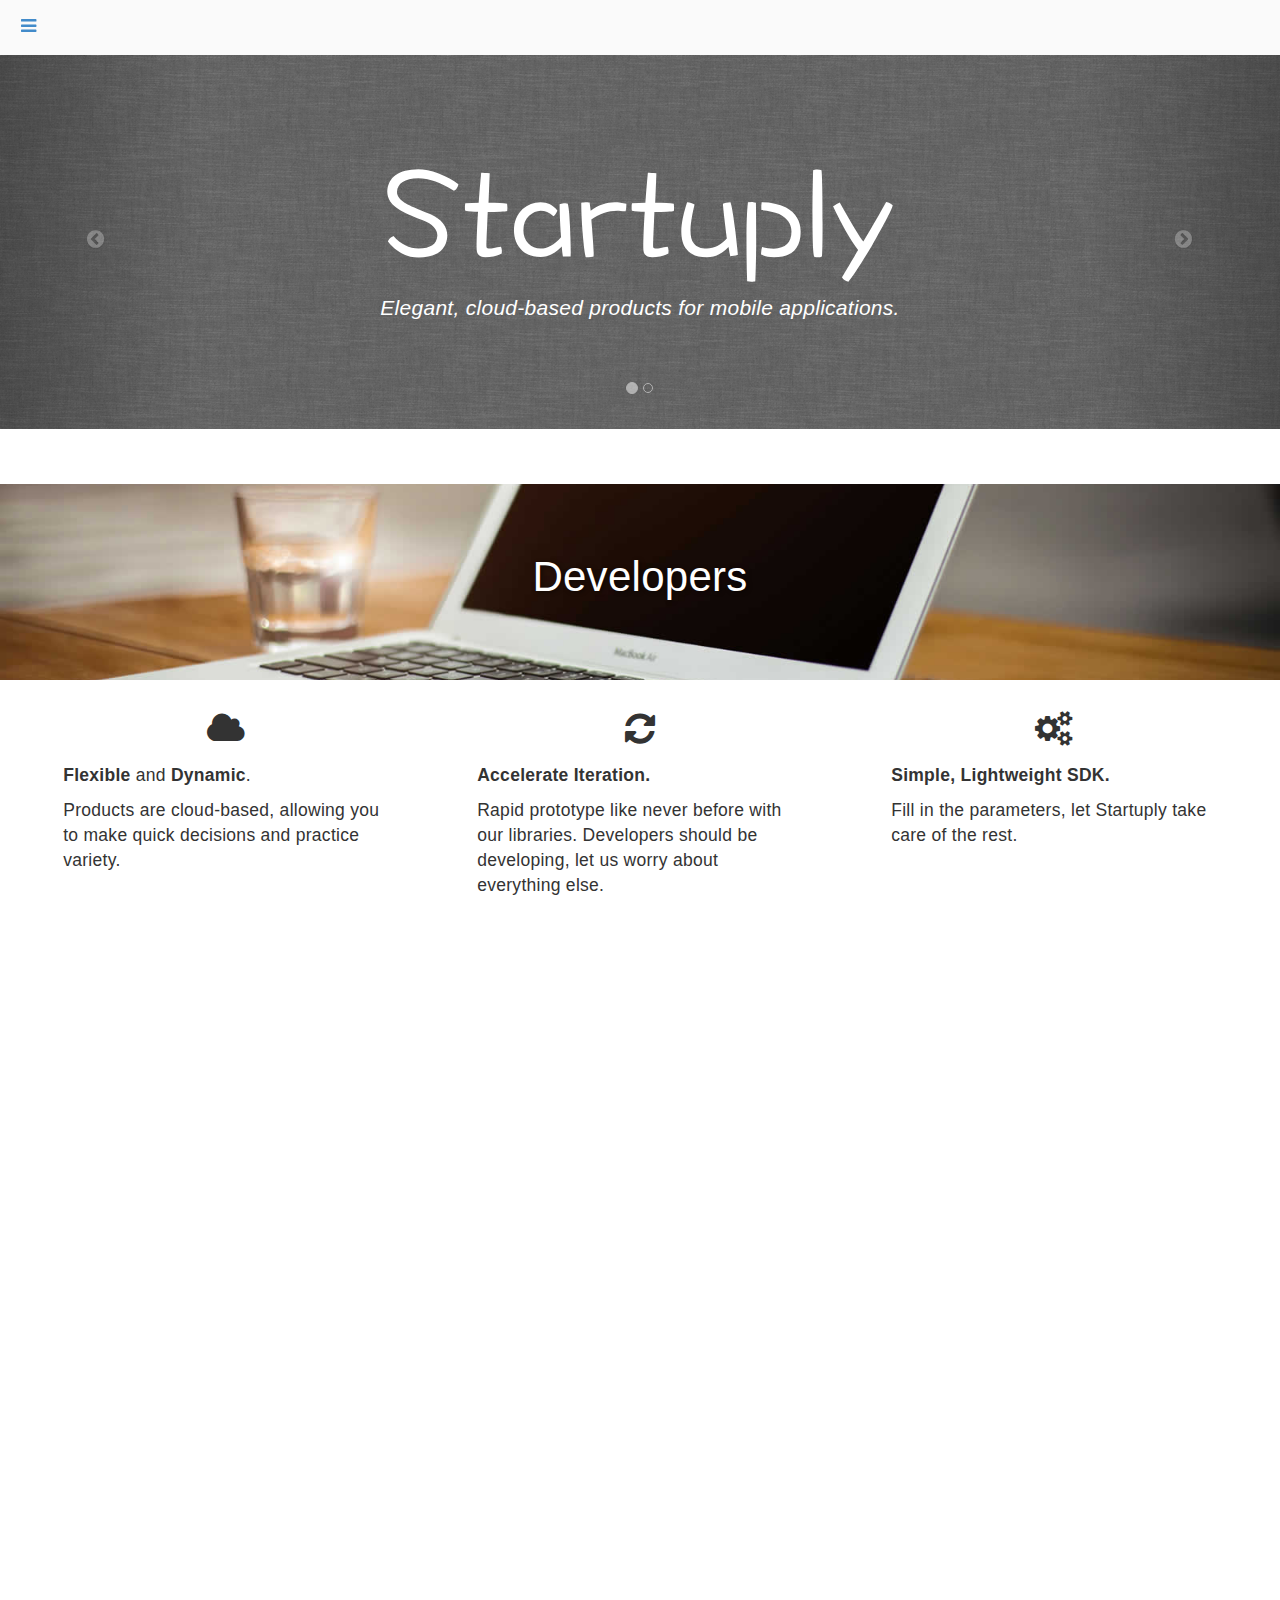
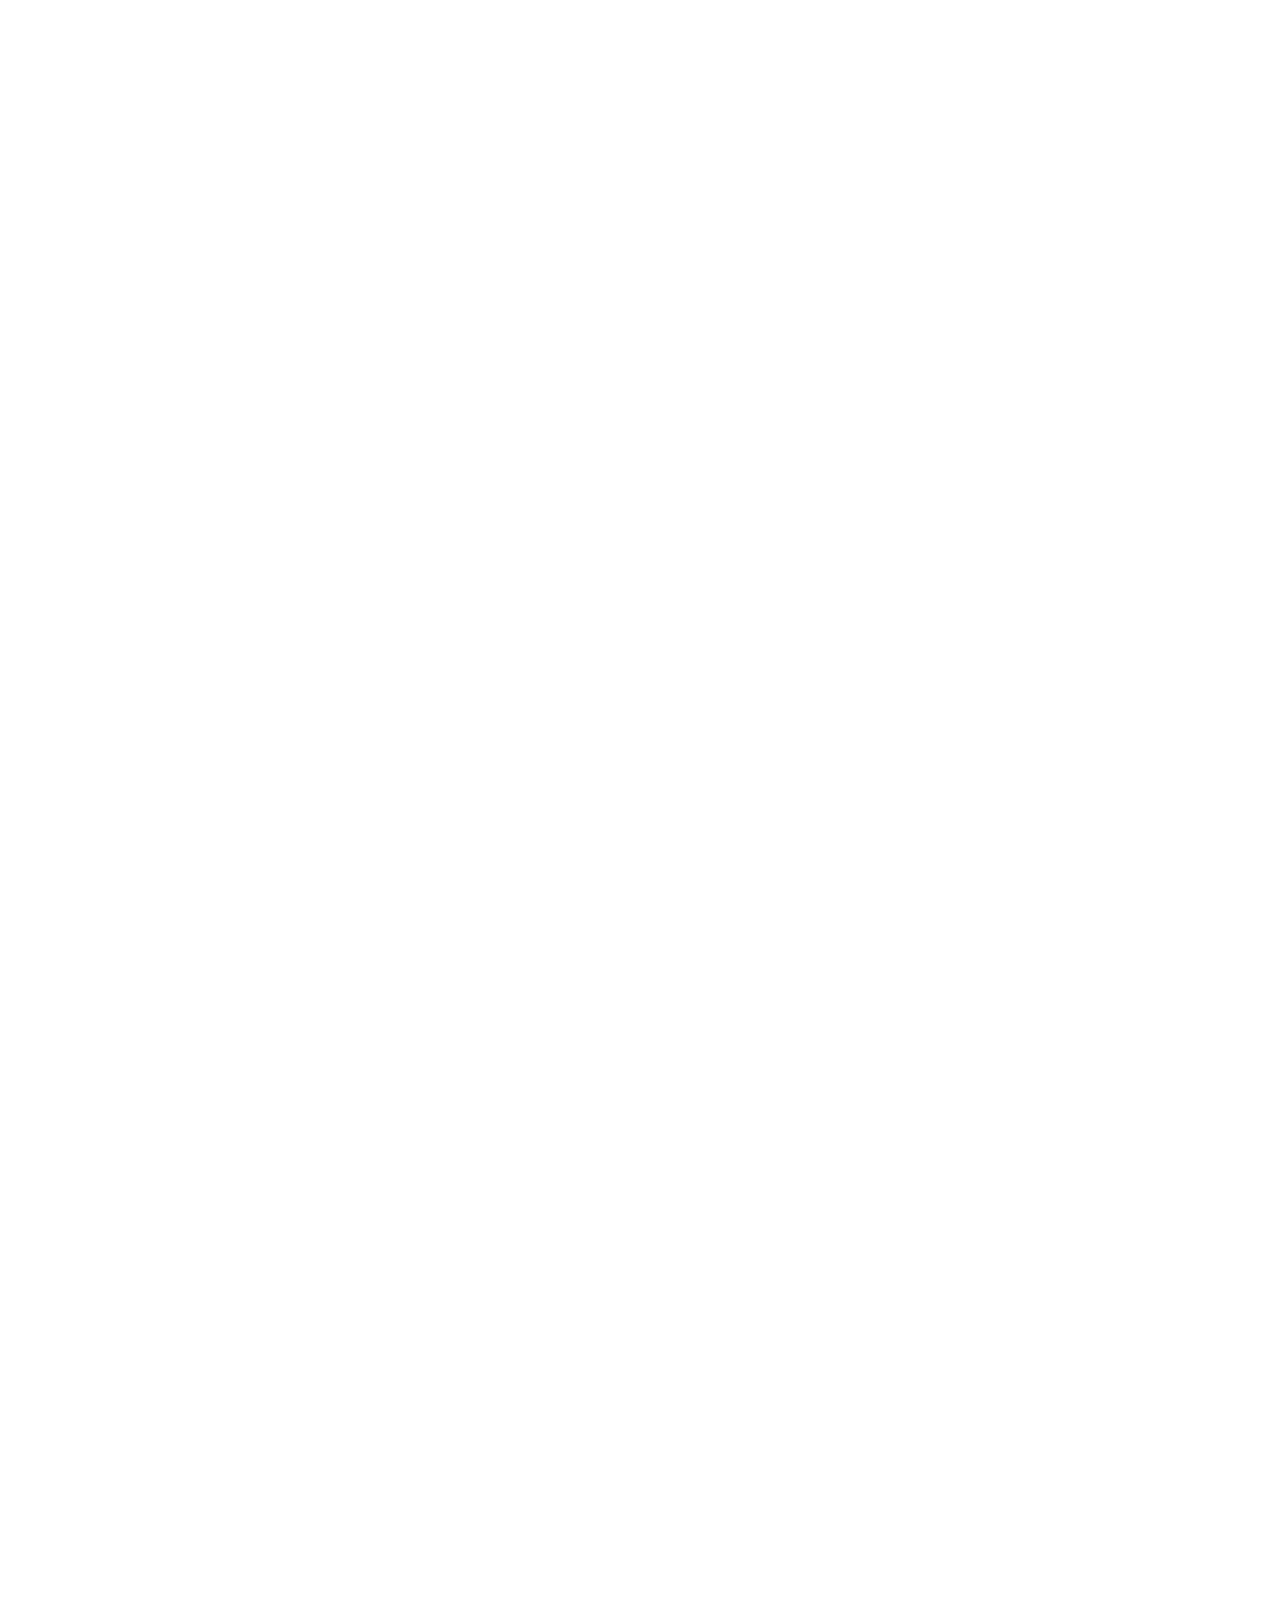
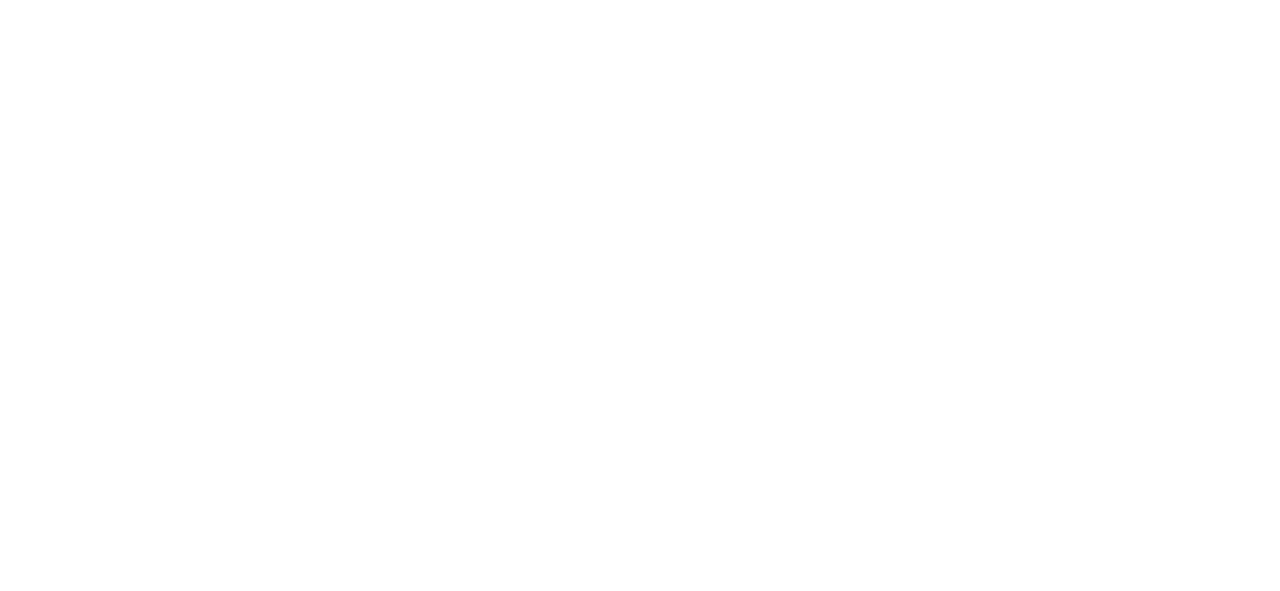
==== index.html @ 739a4296 "Initial commit, Revised for portfolio use" ====
<!DOCTYPE html>
<html lang="en">
	<head>
		<meta charset="utf-8">
		<meta name="viewport" content="width=device-width, initial-scale=1">

		<title>startup</title>

		<link rel="icon" type="image/vnd.microsoft.icon" href="favicon.ico" />

		<!-- Bootstrap core CSS -->
		<link href="css/bootstrap.css" rel="stylesheet">

		<!-- Add custom CSS here -->
		<link href="font-awesome/css/font-awesome.min.css" rel="stylesheet">
		<link href="css/stylish-portfolio.css" rel="stylesheet">
	</head>
	<body>
		<div id="top"></div>
		<!-- Full Page Image Header Area -->
		<div class="navbar navbar-default navbar-fixed-top">
			<!-- Side Menu -->
			<a id="menu-toggle" href="#" class="btn btn-primary btn-lg toggle"><i class="fa fa-bars"></i></a>
			
			<div id="sidebar-wrapper">	
				<ul class="sidebar-nav">
					
					<a id="menu-close" href="#" class="btn btn-default btn-lg pull-right toggle"><i class="fa fa-times"></i></a>
					
					<li class="sidebar-brand"><a href="#">Startuply</a></li>
					
					<li><a href="#top"><i class="fa fa-home fa-2x"></i></a></li>
					<li><a href="#developers">Developers</a></li>
					<li><a href="#musicians">Professionals</a></li>
					<li><a href="#users">End-users</a></li>
					<li><a href="#howitworks">How it works</a></li>
					<li><a href="#portfolio">Contact</a></li>
					
				</ul>
				
			</div>
			<!-- /Side Menu -->
			
			
		</div>
		<!-- /Full Page Image Header Area -->
		
		<div id="acarousel" class="carousel slide" data-ride="carousel" data-interval="45500">

			<ol class="carousel-indicators">
				<li data-target="#acarousel" data-slide-to="0" class="active"></li>
				<li data-target="#acarousel" data-slide-to="1"></li>
				<!-- <li data-target="#acarousel" data-slide-to="2"></li> -->
			</ol>



			<div class="carousel-inner">


				<div class="item active">
					<div class="aslide container">
						<div class="col-sm-12 text">
							<p>
								<img src="resources/images/stock/startuply.svg" alt="" width="50%">
								<span>Elegant, cloud-based products for mobile applications.</span>
							</p>
						</div>
					</div>
				</div>

				<div class="item">
					<div class="aslide container">
						<div class="col-sm-4 text">
							<p>Take your in-app product to the next level with a lightweight SDK that keeps you the developer and your users in mind.</p>
						</div>
						<div class="col-sm-8 image">
							<img src="resources/images/stock/medium3.jpg" alt="">
						</div>
					</div>
				</div>
				<!--
				<div class="item">
					<div class="aslide container">
						<div class="col-sm-4 text">
							<p>Finally - a way to discover, share, and track your favorite music in your favorite apps.</p>
						</div>
						<div class="col-sm-8 image">
							<img src="resources/images/monsters2_autumnary-sm.png" alt="">
						</div>
					</div>
				</div>
				-->

			</div>
			

			<a class="carousel-control left" href="#acarousel" data-slide="prev">
				<i class="fa fa-chevron-circle-left"></i>
			</a>

			<a class="carousel-control right" href="#acarousel" data-slide="next">
				<i class="fa fa-chevron-circle-right"></i>
			</a>

		</div>

		<div style="width:100%;height:55px;"></div>

		<!-- Developers -->
		<div id="developers" class="intro">
			<div class="container">
					
				<!-- TOP -->

				<div class="col-md-12 rs-top">
					<h2>Developers</h2>
				</div>

			</div>
		</div>
		<!-- /Developers -->

		<div class="spacer">
			<div class="container">
				<div class="col-md-12 rs-bottom">
					<ul>
						<li class="col-md-4">
							<i class="fa fa-cloud text-center"></i>
							<p><strong>Flexible</strong> and <strong>Dynamic</strong>.</p>
							<p>Products are cloud-based, allowing you to make quick decisions and practice variety.</p>
						</li>
						<li class="col-md-4">
							<i class="fa fa-refresh fa-spin text-center"></i>
							<p><strong>Accelerate Iteration.</strong></p>
							<p>Rapid prototype like never before with our libraries. Developers should be developing, let us worry about everything else.</p>
						</li>
						<li class="col-md-4">
							<i class="fa fa-cogs text-center"></i>
							<p><strong>Simple, Lightweight SDK.</strong></p>
							<p>Fill in the parameters, let Startuply take care of the rest.</p>
						</li>
					</ul>
				</div>
			</div>
		</div>

		<!-- Musicians -->
		<div id="musicians" class="musicians">
			<div class="container">

				<!-- TOP -->

				<div class="col-sm-12 rs-top">
					<h2>Professionals</h2>
				</div>
			</div>
		</div>
		<!-- /Musicians -->

		<div class="spacer scoot-down">
			<div class="container">
				<div class="col-sm-12 rs-bottom">
					<ul>
						<li class="col-sm-6 pull-left">
							<i class="fa fa-mobile text-center" style="font-size:3em; position:relative; top:-10px; margin-bottom: -4px;"></i>
							<p>A <strong>new platform</strong> to work on</p>
							<p>Get in front of your users like never before. Startuply helps you make keen decisions for your users.</p>
						</li>
						<li class="col-sm-6 pull-right">
							<i class="fa fa-users text-center"></i>
							<p>Discover users and <strong>expand your userbase</strong>.</p>
							<p>Easily direct your newfound users to purchasing your products.</p>
						</li>
					</ul>
				</div>
			</div>
		</div>

		<!-- Users -->
		<div id="users" class="users">
			<div class="container">


				<!-- TOP -->

				<div class="col-md-12 rs-top">
					<h2>End-users</h2>
				</div>

			</div>
		</div>
		<!-- /Users -->


		<div class="spacer scoot-down">
			<div class="container">
				<div class="col-sm-12 rs-bottom">
					<ul>
						<li class="col-sm-6 pull-left">
							<i class="fa fa-headphones text-center"></i>
							<p><strong>Discover and track</strong> your favorites.</p>
							<p>For the first time, know exactly what you're tracking and where it is at all times.</p>
						</li>
						<li class="col-sm-6 pull-right">
							<i class="fa fa-microphone text-center"></i>
							<p><em>Promote your friends.</em></p>
							<p>Tell others about all the great things your friends are up to.</p>
						</li>
					</ul>
				</div>
			</div>
		</div>


		<!-- How it works -->
		<div id="howitworks" class="how-it-works">
			<iframe src="https://www.google.com/maps/embed?pb=!1m18!1m12!1m3!1d50470.07122984124!2d-122.4376!3d37.75769999999998!2m3!1f0!2f0!3f0!3m2!1i1024!2i768!4f13.1!3m3!1m2!1s0x80859a6d00690021%3A0x4a501367f076adff!2sSan+Francisco%2C+CA!5e0!3m2!1sen!2sus!4v1421115995962" width="100%" height="500" frameborder="0" style="border:0"></iframe>
		</div>
		<!-- /How it works -->



		<!-- Portfolio -->
		<div id="portfolio" class="portfolio">
			<div class="container">
				<div class="row">
					<div class="col-md-4 col-md-offset-4 text-center">
						<h2>founding team</h2>
						<hr>
					</div>
				</div>
				
				<div class="row">

					<div class="col-md-6">
						<div class="portfolio-item al">
							
							<div class="col-md-4 text-center">
								<img class="img-portfolio img-responsive" src="resources/images/ac-kid.jpg">
								<h4>Allister <span>Capati</span></h4>
								<h5>Chief Executive Officer</h5>
							</div>

							<div class="col-md-8 bio-text">
								<p>Led development on:</p>

								<ul>
									<li>Apple-featured <a href="http://driftsumi-e.com/">Drift Sumi-e</a></li>
									<li>Hit iOS/Android games: <a href="http://hello.autumnary.com/monsters" target="_blank">Mo’ Monsters</a>, <a href="http://hello.autumnary.com/wtp" target="_blank">What the Photo?</a></li>
									<li><a href="http://badcameraapp.com/bad_camera_.html" target="_blank">BadCamera</a>, <a href="https://itunes.apple.com/us/app/areaware-public-radio/id689073207?mt=8" target="_blank">Public Radio</a>, <a href="http://vimeo.com/35638527" target="_blank">Alarm Dock</a>, <a href="http://vimeo.com/43498535" target="_blank">Real-Time</a></li>
									<li>Novel mobile social network <a href="https://vimeo.com/108681857">180moment</a></li>
									<li>Global PlayStation in-game advertising network</li>
									<li>Nationwide (USA) PlayStation-T-Mobile wifi solution</li>
								</ul>

								<p><em>In his next life, he’d like to come back as an international soul singer.</em></p>
							</div>
						</div>
					</div>

					<div class="col-md-6">
						<div class="portfolio-item jon">

							<div class="col-md-4 text-center">
								<img class="img-portfolio img-responsive" src="resources/images/jon-kid.jpg">
								<h4>Jonathan Lancaster</h4>
								<h5>Chief Music Officer</h5>
							</div>

							<div class="col-md-8 bio-text">
								<p>As a musician and developer, Jonathan is familiar with the problems autumnary solves.</p>
								<ul>
									<li>Products shipped: Hit iOS/Android games <a href="http://hello.autumnary.com/monsters" target="_blank">Mo’ Monsters</a> and <a href="http://hello.autumnary.com/wtp" target="_blank">What the Photo?</a></li>
									<li>Developer advocate, <a href="http://www.html5devconf.com" target="_blank">HTML5 Developer Conference</a> organizer</li>
									<li>M.M. (Master of Music) from Univ. of Cincinnati College-Conservatory of Music
								</ul>

								<p><em>Since he was little, he's dreamed of recording at Abbey Road studios.</em></p>
							</div>
						</div>
					</div>
				</div><!-- /.row -->
				
				<div class="row">
					<div class="col-md-6 col-md-offset-3">
						<div class="portfolio-item payton">

							<div class="col-md-4 text-center">
								<img class="img-portfolio img-responsive" src="resources/images/payton_r_white.jpg">
								<h4>Payton R. <span>White</span></h4>
								<h5>Chief Systems Technology Advisor</h5>
							</div>

							<div class="col-md-8 bio-text">

								<p>Creates platforms, frameworks and SDKs at global scale, focusing on real-time, interactive, and other high-performance computing domains.</p>
								<ul>
									<li>Most recently, Head of Technology for Western business of DeNA, one of the world's largest mobile, social gaming companies.  Over 100 games were released on the platforms Payton developed, including #1 grossing titles on iOS and Android.</li>
									<li>Led an advanced networking team in Sony's Playstation global R&D division.  Key technologies from Payton's team powered system software and countless games for the Playstation 3.</li>
									<li>Author on over 30 granted US patents, touching on domains including media streaming, parallel and distributed programming, virtual reality, and human-computer interaction.</li>
								</ul>
								<p><em>Payton would like to spend more time in this life and the next lapping the Nürburgring.</em></p>
								
							</div>
							
						</div>
				</div>
			</div>
		</div>
		<!-- /Portfolio -->

		<!-- Call to Action -->
		<div class="call-to-action">
			<div class="container">
				<div class="row">
					<div class="col-md-6 col-md-offset-3 text-center">
						<li class="email">
							<p>Interested in hearing more?</p>
							<a class="btn btn-hg btn-primary" href="mailto:hi@autumnary.com"><i class="fa fa-envelope-o"></i> Get in touch</a>
						</li>
					</div>
				</div>
			</div>
		</div>
		<!-- /Call to Action -->
		
		<!-- Footer -->
		<footer class="row">
			<div class="container text-center">

				<div class="col-sm-12 footer-logo">
					<h1><img src="resources/images/stock/startuply.svg" alt="autumnary logo"></h1>
					<p>Elegant, cloud-based products for mobile applications.</p>
				</div>

				<div class="col-sm-12">
					<hr>
					<p><a href="tos.html">Terms of Service</a> | <a href="pp.html">Privacy Policy</a></p>
					<p>Copyright &copy; autumnary 2014, All rights reserved.</p>
					<p>&nbsp;Made with passion from San Francisco, CA.</p>
				</div>
				</div>
			</div>
		</footer>
		<!-- /Footer -->

		<!-- JavaScript -->
		<script src="js/jquery-1.10.2.js"></script>
		<script src="js/bootstrap.js"></script>

		<!-- Custom JavaScript for the Side Menu and Smooth Scrolling -->
		<script>
				$("#menu-close").click(function(e) {
						e.preventDefault();
						$("#sidebar-wrapper").toggleClass("active");
				});
		</script>
		<script>
				$("#menu-toggle").click(function(e) {
						e.preventDefault();
						$("#sidebar-wrapper").toggleClass("active");
				});
		</script>

		<script>
			$(function() {

				$('a[href*=#]:not([href=#]):not(.carousel-control)').click(function() {
					if (location.pathname.replace(/^\//,'') == this.pathname.replace(/^\//,'') 
						|| location.hostname == this.hostname) {

						var target = $(this.hash);
						target = target.length ? target : $('[name=' + this.hash.slice(1) +']');
						if (target.length) {
							$('html,body').animate({
								scrollTop: target.offset().top
							}, 1000);
							return false;
						}
					}
				});
			});
		</script>
		<script>
			$(function () {
				var isiPad = navigator.userAgent.match(/iPad/i) != null,
					intro = $(".intro"),
					musicians = $(".musicians"),
					users = $(".users");

				var foot = $("#footer"); 

				if (isiPad) {
					intro.css("background-attachment", "scroll");
					musicians.css("background-attachment", "scroll");
					users.css("background-attachment", "scroll");
					foot.css("background-attachment","scroll");
				}		
			});
		</script>
	</body>

</html>
---- css/stylish-portfolio.css ----
/* Global Styles */
a, a:hover, a:focus, a:active, a:link {
  outline: 0;
}

/* Huge Button - Bootstrap extension - FlatUI */
.btn-hg {
  padding: 13px 20px;
  font-size: 22px;
  line-height: 1.227;
  border-radius: 6px;
}
/**/


html,
body {
  height: 100%;
  width: 100%;
  letter-spacing: 0.02em;
  overflow-x: hidden;
}

body {
  font-family: "Century Gothic", "Tw Cen MT", "URW Gothic L", Arial, sans-serif;
}


img {
  max-width: 100%;
  border: none;
}

.slant {
    -moz-transform: scale(1) rotate(0deg) translate(0px, 0px) skew(-10deg, 0deg);
    -webkit-transform: scale(1) rotate(0deg) translate(0px, 0px) skew(-10deg, 0deg);
    -o-transform: scale(1) rotate(0deg) translate(0px, 0px) skew(-10deg, 0deg);
    -ms-transform: scale(1) rotate(0deg) translate(0px, 0px) skew(-10deg, 0deg);
    transform: scale(1) rotate(0deg) translate(0px, 0px) skew(-10deg, 0deg);
}

.vert-text {
  display: table-cell;
  vertical-align: middle;
  /*text-align: center;*/
  padding: 2% 10%;
}

.vert-text h1 {
  padding: 0;
  margin: 0;
  font-size: 4.5em;
  font-weight: 700;
  color: #fff;
  text-shadow: 2px 1px 4px rgba(0, 0, 0, 0.5);
}

.the-slider {
  clear: both;
  text-align: center;
}



/* Side Menu */

#sidebar-wrapper {
  margin-left: -250px;
  left: 0;
  width: 250px;
  background: #000;
  position: fixed;
  height: 100%;
  overflow-y: auto;
  z-index: 1000;
  -webkit-transition: all 0.4s ease 0s;
  -moz-transition: all 0.4s ease 0s;
  -ms-transition: all 0.4s ease 0s;
  -o-transition: all 0.4s ease 0s;
  transition: all 0.4s ease 0s;
}

.sidebar-nav {
  position: absolute;
  top: 0;
  width: 250px;
  list-style: none;
  margin: 0;
  padding: 0;
}

.sidebar-nav li {
  line-height: 40px;
  text-indent: 20px;
}

.sidebar-nav li a {
  color: #999999;
  display: block;
  text-decoration: none;
}

.sidebar-nav li a:hover {
  color: #fff;
  background: rgba(255,255,255,0.2);
  text-decoration: none;
}

.sidebar-nav li a:active,
.sidebar-nav li a:focus {
  text-decoration: none;
}

.sidebar-nav > .sidebar-brand {
  height: 55px;
  line-height: 55px;
  font-size: 18px;
}

.sidebar-nav > .sidebar-brand a {
  color: #999999;
}

.sidebar-nav > .sidebar-brand a:hover {
  color: #fff;
  background: none;
}

#menu-toggle {
  top: 0;
  left: 5px;
  position: fixed;
  z-index: 1;
  background: none;
  border: none;
  color: #428bca;
}

#sidebar-wrapper.active {
  left: 250px;
  width: 250px;
  -webkit-transition: all 0.4s ease 0s;
  -moz-transition: all 0.4s ease 0s;
  -ms-transition: all 0.4s ease 0s;
  -o-transition: all 0.4s ease 0s;
  transition: all 0.4s ease 0s;
}

.toggle {
  margin: 5px 5px 0 0;
}

/* Full Page Image Header Area */

.navbar {
  height: 55px;
  background: rgba(250, 250, 250, 0.9);
}

/* Intro */

.intro {
  padding: 50px 0;
  width: 100%;
  background: url(../resources/images/developers-cover.jpg) no-repeat center center;
  /*background-attachment: fixed;*/
  -webkit-background-size: cover;
  -moz-background-size: cover;
  -o-background-size: cover;
  background-size: cover;
  color: #fff;
}

.musicians {
  padding: 50px 0;
  width: 100%;
  background: url(../resources/images/users-cover.jpg) no-repeat center center;
  /*background-attachment: fixed;*/
  -webkit-background-size: cover;
  -moz-background-size: cover;
  -o-background-size: cover;
  background-size: cover;
  color: #fff;
}

.users {
  padding: 50px 0;
  width: 100%;
  background: url(../resources/images/faceshotC.jpg) no-repeat center center;
  /*background-attachment: fixed;*/
  -webkit-background-size: cover;
  -moz-background-size: cover;
  -o-background-size: cover;
  background-size: cover;
  color: #fff;
}

.how-it-works {
  width: 100%;
  background: #fff;
  -webkit-background-size: cover;
  -moz-background-size: cover;
  -o-background-size: cover;
  background-size: cover;
  pointer-events: none;
}

.how-it-works img {
  width: 96%;
  display: block;
  margin: 0 auto;
}


/* Services */

.services {
  background: #7fbbda;
  padding: 50px 0;
  color: #ffffff;
}

.service-item {
  margin-bottom: 15px;
}

i.service-icon {
  border: 4px solid #ffffff;
  border-radius: 50%;
  display: inline-block;
  font-size: 8em;
  width: 1.75em;
  height: 1.75em;
  line-height: 1.75em;
  vertical-align: middle; 
  text-align: center;
}

#developers i.service-icon,
#users i.service-icon {
  margin-right: 54px;
}

#musicians i.service-icon {
  margin-left: 54px;
}

/* Callout */

.lead-container {
  background: rgba(0, 0, 0, 0.5);
  border-radius: 6px;
  padding: 16px;
}

/* Portfolio */
.bio-text {
  font-size: 0.9em;
}

.portfolio {
  padding: 50px 0 0;
}

.portfolio .row:not(:last-child) {
	margin-bottom: 44px;
}

.portfolio-item {
  margin-bottom: 25px;
}

.img-portfolio {
  margin: 0 auto;
  width: 195px;
  border-radius: 50%;
}


/* Call to Action */

.call-to-action {
  color: #ffffff;
  background: #fff;/* #0a5175 */
  padding: 50px 0;
}

.call-to-action .btn {
  margin: 10px;
}

/* Custom */

.email p {
  font-size: 1.25em;
  color: #333;
}

.spacer, #acarousel, #how-it-works img {
  position: relative !important;
  /*box-shadow: inset 0 0 10px rgba(0, 0, 20, 0.5);*/
}

.spacer {
	width: 100%;
	background: #fff;
}

.spacer .rs-bottom {
  position: relative;
}

.tos-body .section{
	margin-bottom: 50px;
}

.docs {
  position: relative;
  top: 80px;
  text-shadow: 1px 1px 2px rgba(0, 0, 0, 1);
  text-align: center;
  width: 100%;
  margin: 0 auto;
}

footer {
  background: url(../resources/images/sf.jpg) no-repeat 50% 70%;
  /*background-attachment: fixed;*/
  -webkit-background-size: cover;
  -moz-background-size: cover;
  -o-background-size: cover;
  background-size: cover;
  overflow: auto;
  color: #fff;
  padding-top: 50px;
}

footer .footer-logo {
  margin-bottom: 10%;
}

footer h1 img {
  width: 41.1702%;
}

footer h1 + p {
  margin-right: -7.5203%; /* -74px */
}

footer p {
  text-shadow: 0px 1px 2px rgba(0, 0, 0, 1);
}

footer p a {
  color: #fff;
  text-decoration: underline;
}

footer p a:hover {
  color: #08d;
}

.brand {
  color: #008870;
}

h2 {
  text-shadow: 2px 1px 4px rgba(0, 0, 0, 0.5);
}

#portfolio h2 {
  text-shadow: none;
}

.rs-top {
	text-align: center;
}

.rs-top h2 {
	font-size: 3em;
	text-align: center;
  margin-bottom: 30px;
}

.rs-bottom {
  font-size: 1.25em;
}

.rs-bottom ul {
  padding: 0;
}

.rs-bottom li {
  height: 240px;
  list-style: none;
  padding: 2% 2% 0;
  border-radius: 3px
}

.rs-bottom li:first-child,
.rs-bottom li:last-child {
  position: relative;
}

.rs-bottom li:first-child {
  left: -44px;
}

.rs-bottom li:last-child {
  right: -44px;
}

.rs-bottom li i {
  display: block;
  margin-bottom: 16px;
  font-size: 2em;
}

#acarousel {
  height: 374px;
  width: 100%;
  margin: 55px auto 0;
  padding: 0;
}

.aslide {
  height: 100%;
  padding: 5%;
  overflow: hidden;
}

.aslide .text {
  font-style: italic;
  text-align: center;

}

.aslide .text img {
  margin: 0 0 1%;
}

.aslide .text p {
  color: #fff;
  font-size: 1.5em;
}

.aslide .text p span {
  display: block;
}

.aslide .image img:not(.wtp) {
  width: 80%;
}

.item:first-child .aslide .text {
  position: relative;
  top: 50px;
}

.item:first-child .aslide .image {
  position: absolute;
  bottom: 5px;
  right: 100px;
}

.item:nth-child(2) .image,
.item:nth-child(3) .image {
  position: relative;
  right: -120px;
  top: -17px;
} 

.item:nth-child(2) .image img,
.item:nth-child(3) .image img {
  border: 1px solid rgba(0, 0, 0, 0.5);
  border-radius: 4px;
  box-shadow: 2px 0px 3px 0px rgba(0, 0, 0, 0.2); 
}

.item:nth-child(2) .text,
.item:nth-child(3) .text {
  position: relative;
  left: 50px;
}

.item:nth-child(2) .text {
  top: 50px;
}

.item:nth-child(3) .text {
  top: 70px;
}

img.wtp {
  width: 235px;
  display: block;
  margin: 0 auto;

}

.carousel-inner .item {
  background: url(../resources/images/grey_wash_wall.png) #aaa;
}

.jumbotron img {
  -webkit-filter: drop-shadow(2px 2px 2px rgba(0, 0, 0, 0.5));
  -moz-filter: drop-shadow(2px 2px 2px rgba(0, 0, 0, 0.5));
  -ms-filter: drop-shadow(2px 2px 2px rgba(0, 0, 0, 0.5));
  -o-filter: drop-shadow(2px 2px 2px rgba(0, 0, 0, 0.5));
  filter: drop-shadow(2px 2px 2px rgba(0, 0, 0, 0.5));
}

.jumbotron p {
  font-size: 0.75em;
}

.carousel-inner, .item {
  height: 100%;
}

.slide-1 {
  width: 100%;
  height: 100%;
  background: #aaa;
}

.portfolio-item h4 span {
    display: block;
  }

.carousel-indicators {
  opacity: 0.5;
}

.carousel-control i {
  position: relative;
  top: 170px;
  opacity: 0.5;
}
/* Responsive */

@media (max-width: 1199px) {

  /* Positioning for slider text */
  .item:nth-child(2) .aslide .text {
    top: 34px;
  }

  .item:nth-child(2) .aslide .image {
    top: 30px;
  }

  .item:nth-child(3) .aslide .text {
    top: 65px;
  }

  .item:nth-child(3) .aslide .image {
    top: 30px;
  }
  /**/
}

@media (max-width: 993px) {



  .portfolio-item.al .bio-text {
    width: 64%;
    margin: 0 auto;
  }

  .portfolio-item.jon .bio-text {
    width: 80%;
    margin: 0 auto;
  }

  .rs-bottom li {
    height: auto;
    right: 0;
    left: 0;
    text-align: center;
  }

  .rs-bottom li:first-child {
    left: 0;
  }

  /* Positioning for slider text */
  .item:nth-child(2) .aslide .text {
    top: 12px;
  }

  .item:nth-child(2) .aslide .image {
    top: 30px;
  }

  .item:nth-child(3) .aslide .text {
    top: 34px;
  }

  .item:nth-child(3) .aslide .image {
    top: 30px;
  }
  /**/

  .carousel-control i {
    top: 130px;
  }

  #acarousel {
    height: 300px;
  }

  .aslide .text {
    font-size: 0.9em !important;
  }

  .aslide p {
    height: 189px;
  }

  .item:first-child .image {
    
  }

  img.wtp {
    width: 193px;
  }
}

@media (max-width: 768px) {

  .carousel-control i {
    top: 200px;
  }

  .aslide .image,
  .aslide .text {
    width: 100% !important;
    right: 0 !important;
    position: relative !important;
    text-align: center;
    left: 0 !important;
  }

  .aslide .text {
    right: 50px;
  }

  .aslide .text p {
    height: auto;
    font-size: 1.2em;
  }

  .aslide .text img {
    margin: 0 auto;
  }


  #acarousel {
    height: 430px;
  }

  .item:first-child .text,
  .item:first-child .image {
    float: left;
  }

  .item:first-child .image {
    position: absolute !important;
    bottom: 0 !important;
  }

  .item:nth-child(1) .text {
    top: 0 !important;
  }

  .item:nth-child(1) .text img {
    display: block;
  }

  .item:nth-child(3) .text {
    top: 0 !important;
  }

  .item:nth-child(2) .aslide .text p,
  .item:nth-child(3) .aslide .text p {
    height: 80px;
    font-size: 2em;
  } 

  .item:nth-child(2) .aslide .image img,
  .item:nth-child(3) .aslide .image img {
    width: 440px;
  }

  .item:nth-child(3) .aslide {
  }

  img.wtp {
    width: 193px;
    margin: 0px auto;
  }

  .portfolio-item h4 span {
    display: inline;
  }

  .rs-bottom {
    border-radius: 0 !important;
    font-size: 1em;
  }

  #footer {
    background-position: 75% 0;
  }

  .carousel-inner .item {
    border: none;
  }
}

@media (max-width: 587px) {

  .portfolio-item .bio-text {
    width: 100% !important;
  }

  #acarousel {
    height: 410px;
  }
  .item:nth-child(2) .aslide .text p,
  .item:nth-child(3) .aslide .text p {
    font-size: 1.5em;
  }

  .item:nth-child(3) .aslide .text {
    top: 36px !important;
  }

  .item:nth-child(2) .aslide,
  .item:nth-child(3) .aslide {
    padding-top: 60px;
  }

  footer h1 img {
    width: 100%;
  }

  footer h1 + p {
    margin-right: 0;
  }

  .intro, .musicians, .users {
    background-attachment: none;
  }
}

@media (max-width: 353px) {
  .item:nth-child(2) .aslide .text p,
  .item:nth-child(3) .aslide .text p {
    font-size: 1.25em !important;
  }
}
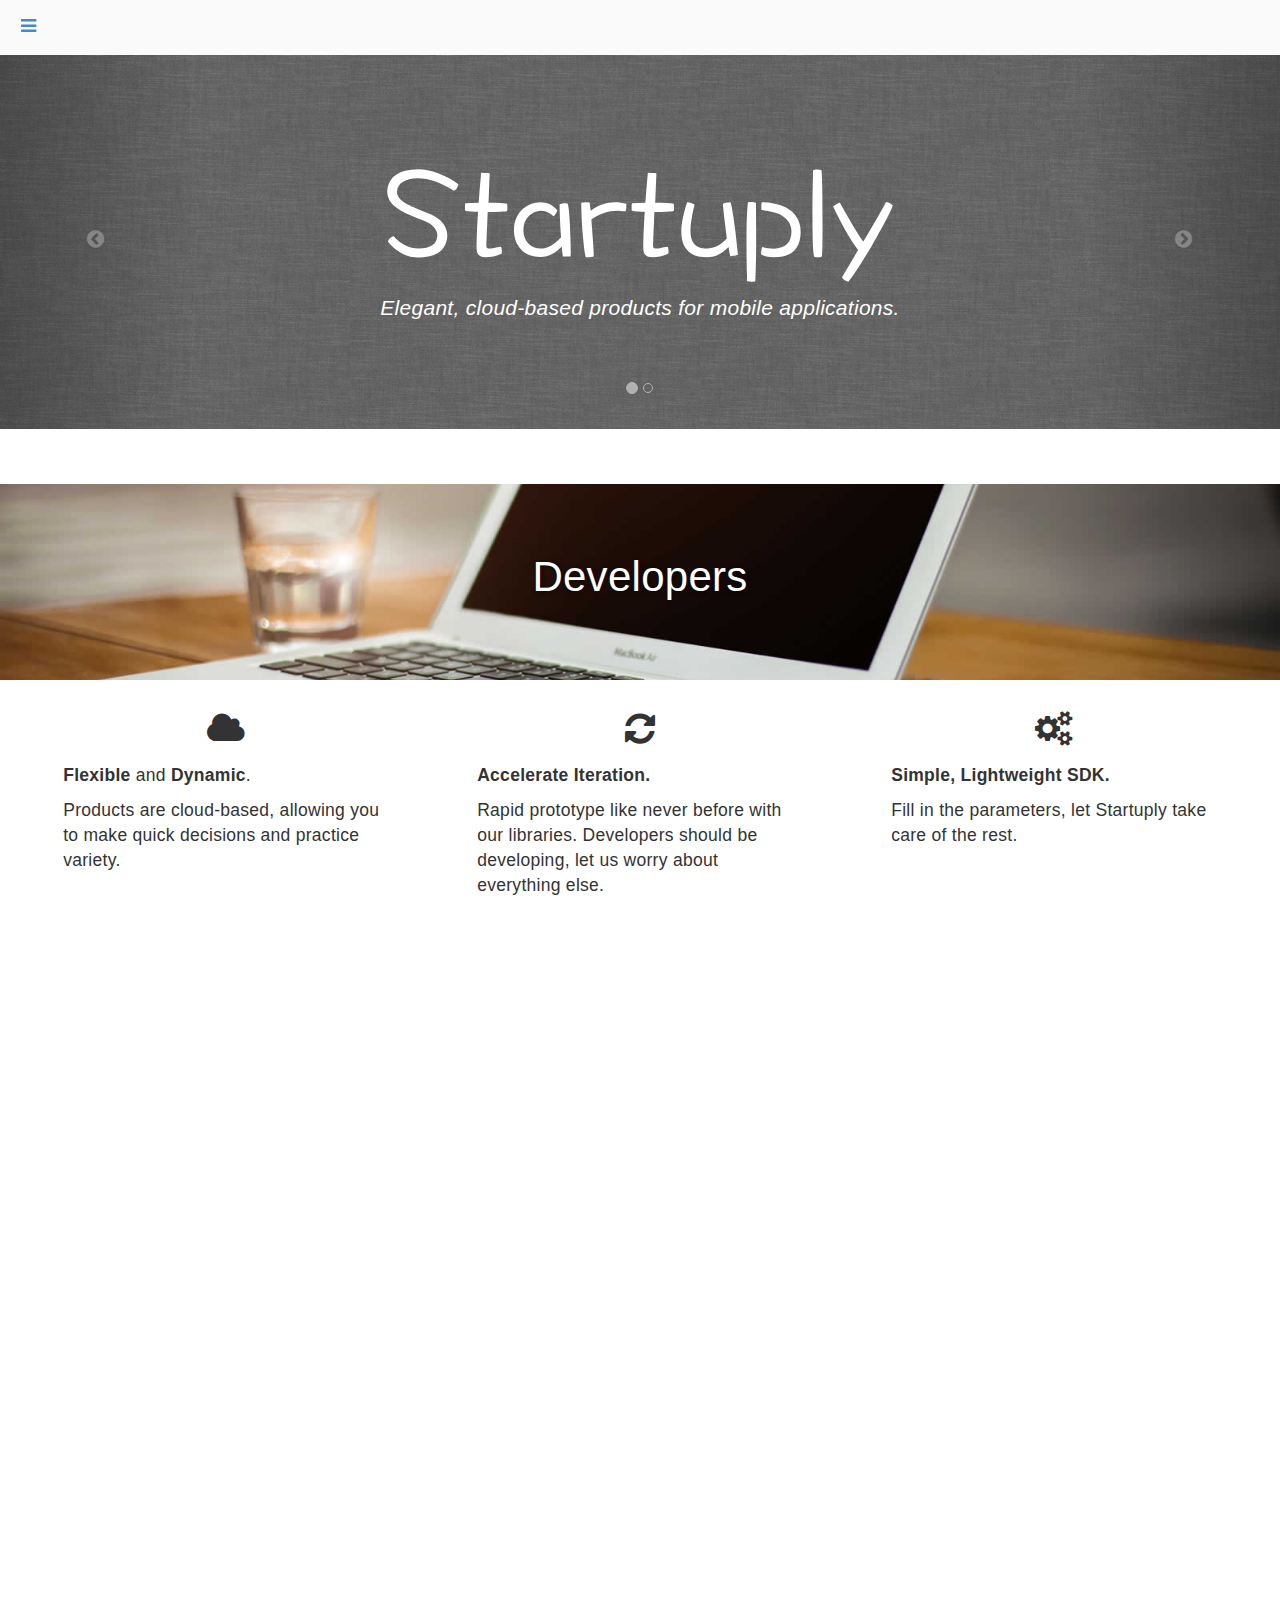
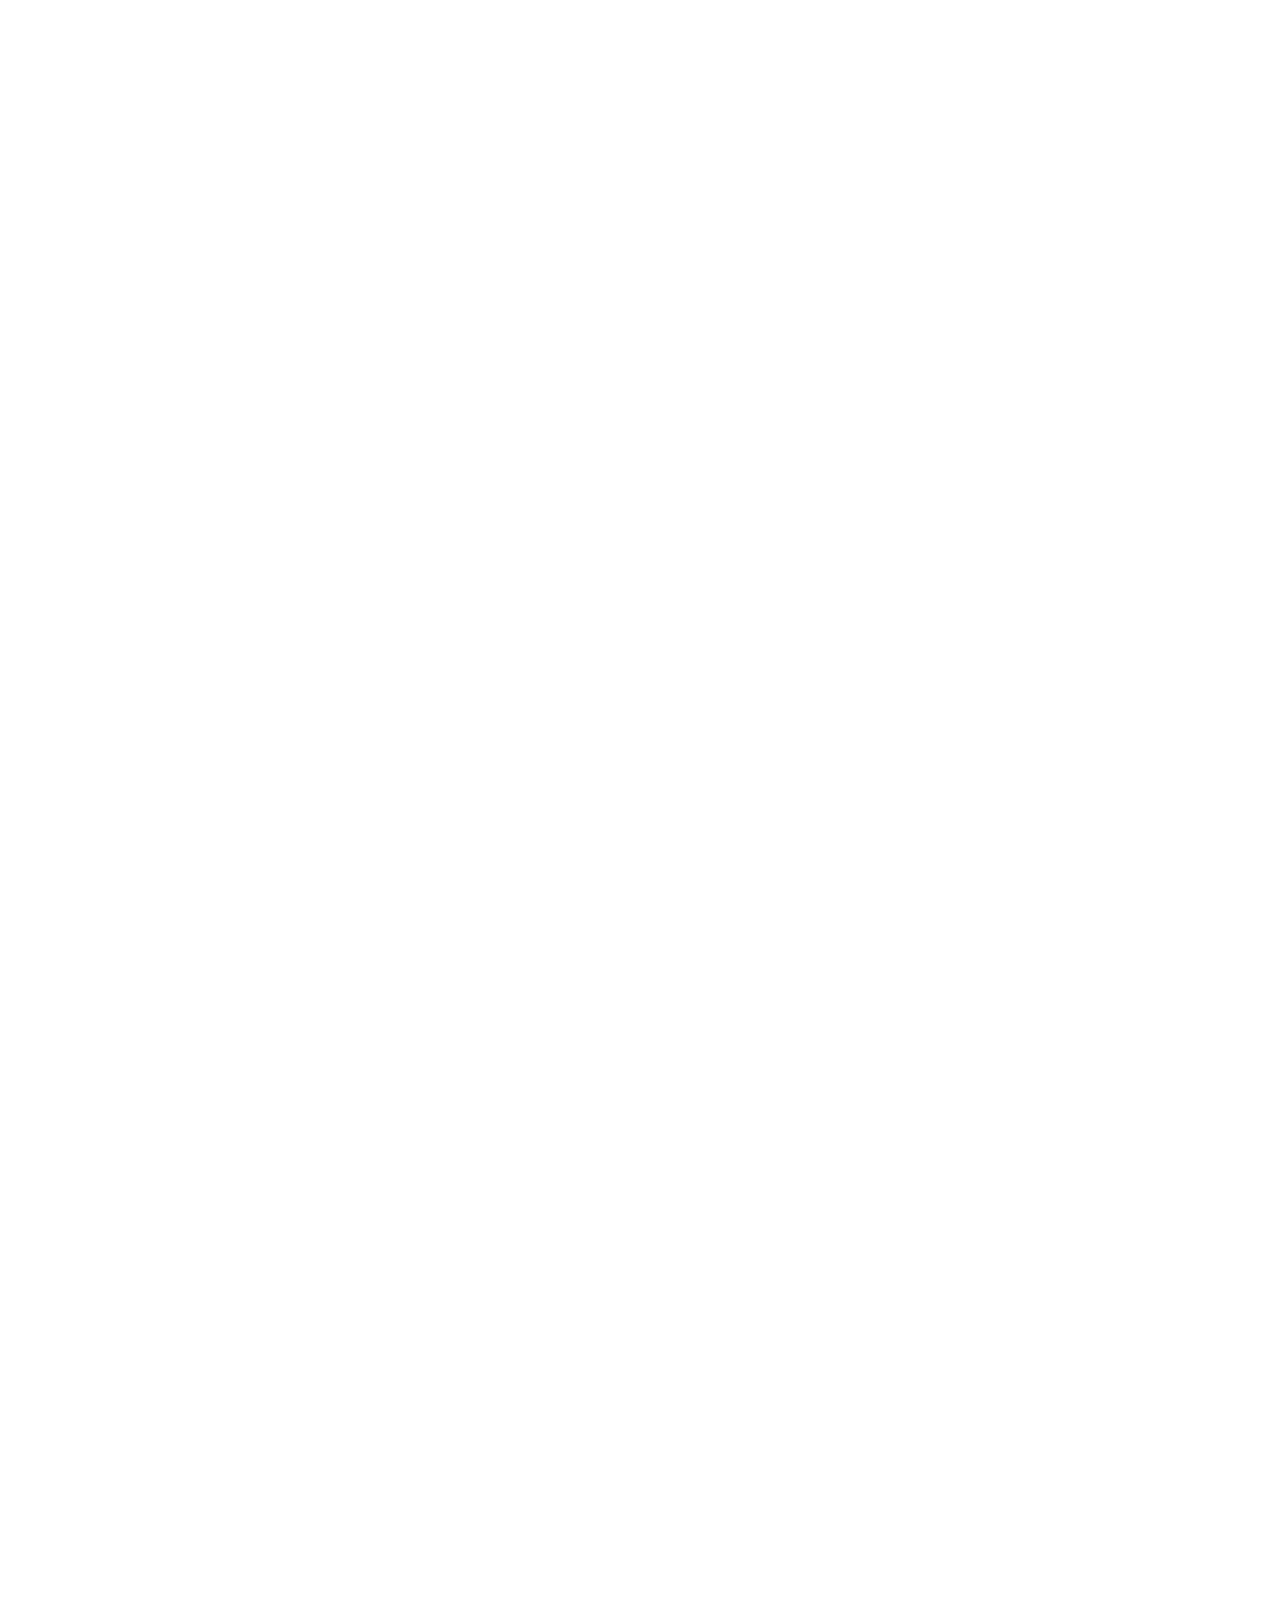
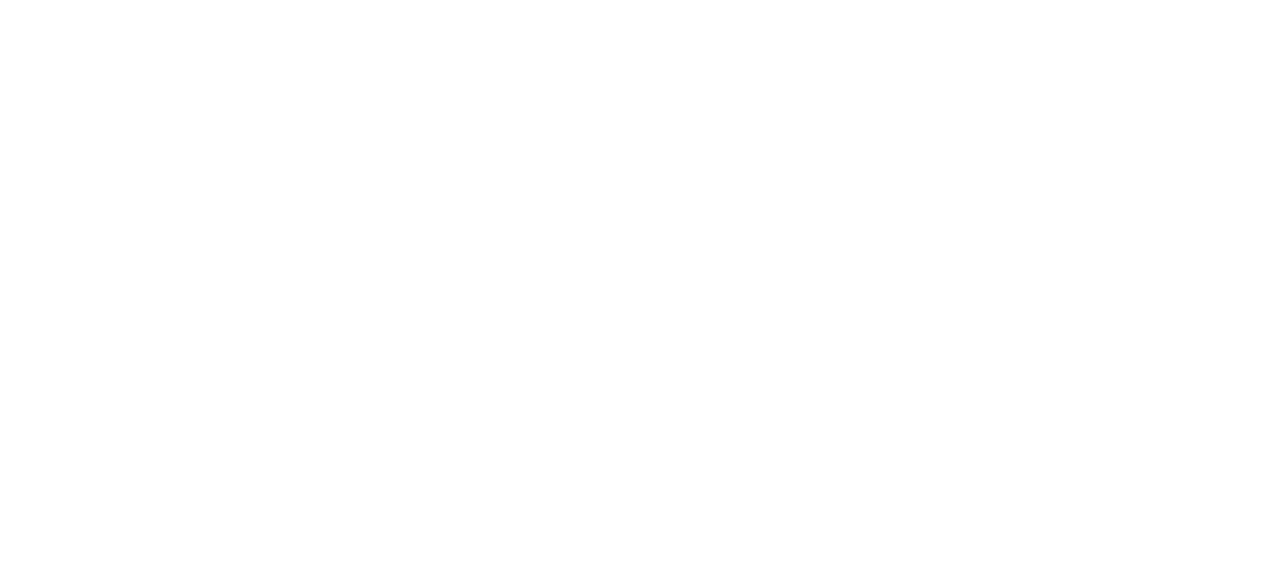
==== commit 60736a1f: "Removed unessesary files" ====
--- a/index.html
+++ b/index.html
@@ -336,8 +336,7 @@
 
 				<div class="col-sm-12">
 					<hr>
-					<p><a href="tos.html">Terms of Service</a> | <a href="pp.html">Privacy Policy</a></p>
-					<p>Copyright &copy; autumnary 2014, All rights reserved.</p>
+					<p>Copyright &copy; Startuply 2014, All rights reserved.</p>
 					<p>&nbsp;Made with passion from San Francisco, CA.</p>
 				</div>
 				</div>
